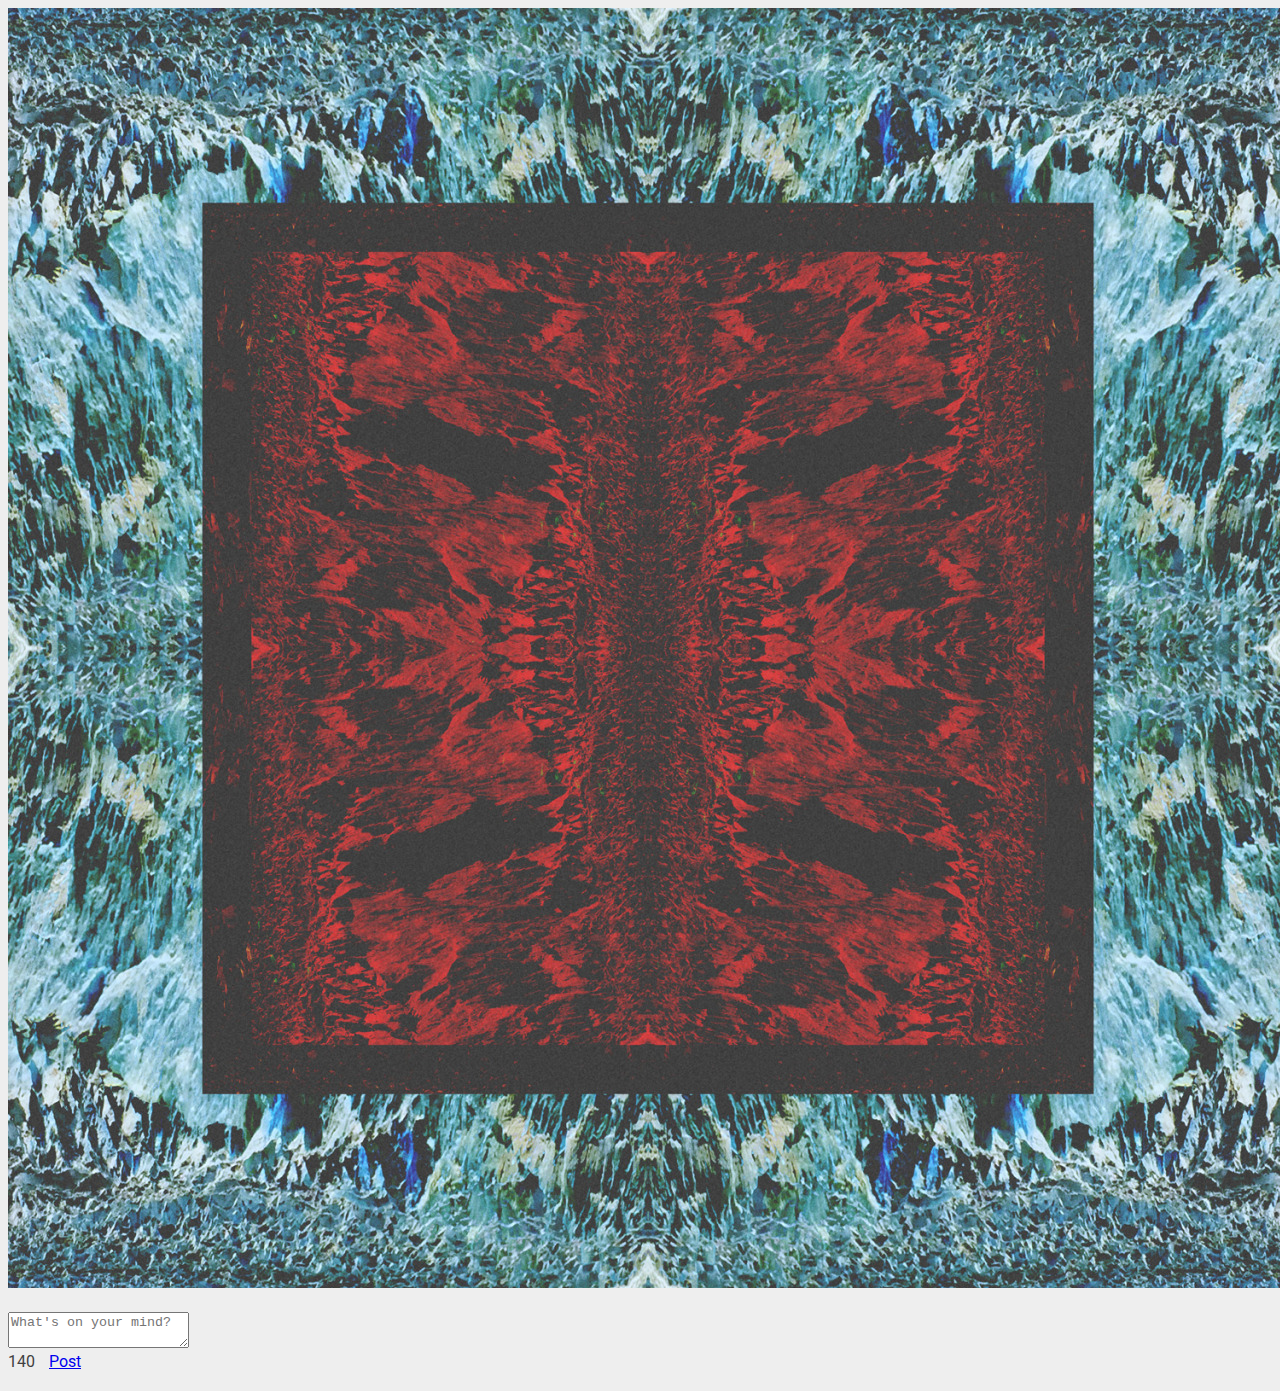
==== semana 10/index.html @ ef39a5dd "." ====
<!doctype html>
<html>
  <head>
    <link href="http://s3.amazonaws.com/codecademy-content/courses/ltp2/css/bootstrap.min.css" rel="stylesheet">
    <link href='http://fonts.googleapis.com/css?family=Roboto' rel='stylesheet' type='text/css'>
    <link href="style.css" rel="stylesheet">
  </head>
  <body>
    <img src="img/1.jpg" alt="image"/>
    <div class="container">
      <form>
      <div class="form-group">
          <textarea class="form-control status-box" rows="2" placeholder="What's on your mind?"></textarea>
        </div>
      </form>
      <div class="button-group pull-right">
        <p class="counter">140</p>
        <a href="#" class="btn btn-primary">Post</a>
      </div>
    
      <ul class="posts">
      </ul>
    </div>

    <script src="https://ajax.googleapis.com/ajax/libs/jquery/1.11.1/jquery.min.js"></script>
    <script src="app.js"></script>
    
  </body>
</html>
---- semana 10/style.css ----
html,
body {
  font-family: 'Roboto', sans-serif;
  color: #404040;
  background-color: #eee;
}

.container {
  width: 420px;
  margin-top: 20px;
}

.button-group {
  margin-bottom: 20px;
}

.counter {
  display: inline;
  margin-top: 0;
  margin-bottom: 0;
  margin-right: 10px;
}

.posts {
  clear: both;
  list-style: none;
  padding-left: 0;
  width: 100%;
}

.posts li {
  background-color: #fff;
  border: 1px solid #d8d8d8;
  padding-top: 10px;
  padding-left: 20px;
  padding-right: 20px;
  padding-bottom: 10px;
  margin-bottom: 10px;
  word-wrap: break-word;
  min-height: 42px;
}
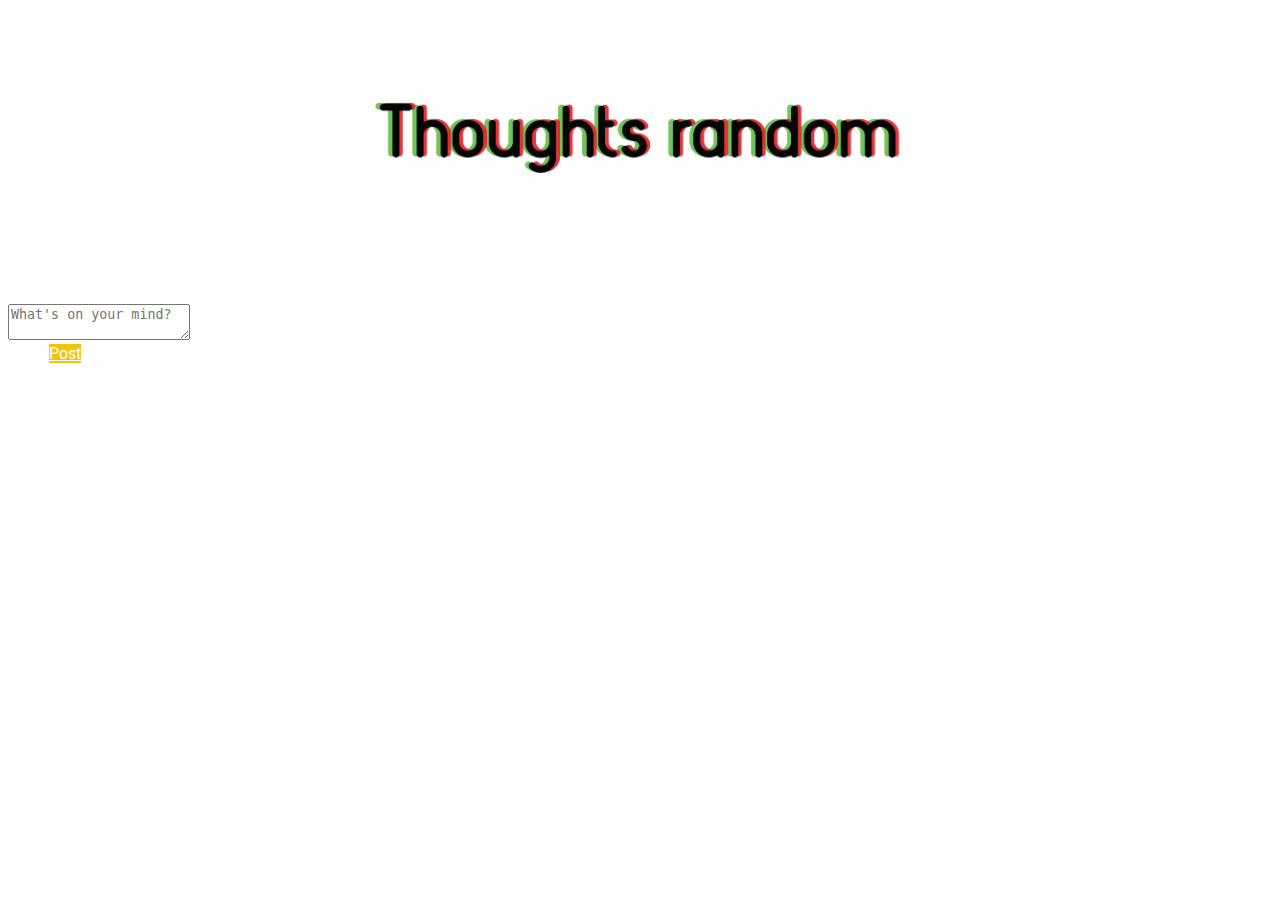
==== commit 20ab7471: "arreglo :)" ====
--- a/semana 10/index.html
+++ b/semana 10/index.html
@@ -6,7 +6,16 @@
     <link href="style.css" rel="stylesheet">
   </head>
   <body>
-    <img src="img/1.jpg" alt="image"/>
+  
+    <center>
+      <div class= "margen" ></div>
+
+  <img src="img/logo.png" width="533" height="207" class="img-responsive" >
+  </div>
+
+ </center>
+<html>
+
     <div class="container">
       <form>
       <div class="form-group">
@@ -21,7 +30,6 @@
       <ul class="posts">
       </ul>
     </div>
-
     <script src="https://ajax.googleapis.com/ajax/libs/jquery/1.11.1/jquery.min.js"></script>
     <script src="app.js"></script>
     
--- a/semana 10/style.css
+++ b/semana 10/style.css
@@ -1,19 +1,36 @@
 html,
 body {
-  font-family: 'Roboto', sans-serif;
-  color: #404040;
-  background-color: #eee;
+  font-family: 'Roboto', sans-serif !important;
+  color: #fff;
+  background-color: #fff;
+
+
+  
+}
+.margen {
+
+margin-top: 30px;
+}
+
 }
 
 .container {
-  width: 420px;
+  width: 520px;
   margin-top: 20px;
+}
+
+.form-group {
+  margin-top: 5%;
 }
 
 .button-group {
   margin-bottom: 20px;
 }
-
+.btn-primary{
+    color: #fff;
+    background-color: #F3C40C !important;
+    border-color: #F3C40C;
+  }
 .counter {
   display: inline;
   margin-top: 0;
@@ -22,6 +39,8 @@
 }
 
 .posts {
+  color: #fff !important;
+
   clear: both;
   list-style: none;
   padding-left: 0;
@@ -29,8 +48,9 @@
 }
 
 .posts li {
-  background-color: #fff;
-  border: 1px solid #d8d8d8;
+
+      background-color:#F3C40C;
+    border: 1px solid rgba(21, 7, 7, 0);
   padding-top: 10px;
   padding-left: 20px;
   padding-right: 20px;
@@ -38,4 +58,9 @@
   margin-bottom: 10px;
   word-wrap: break-word;
   min-height: 42px;
+}
+
+.selected {
+  background-color: gray;
+  
 }